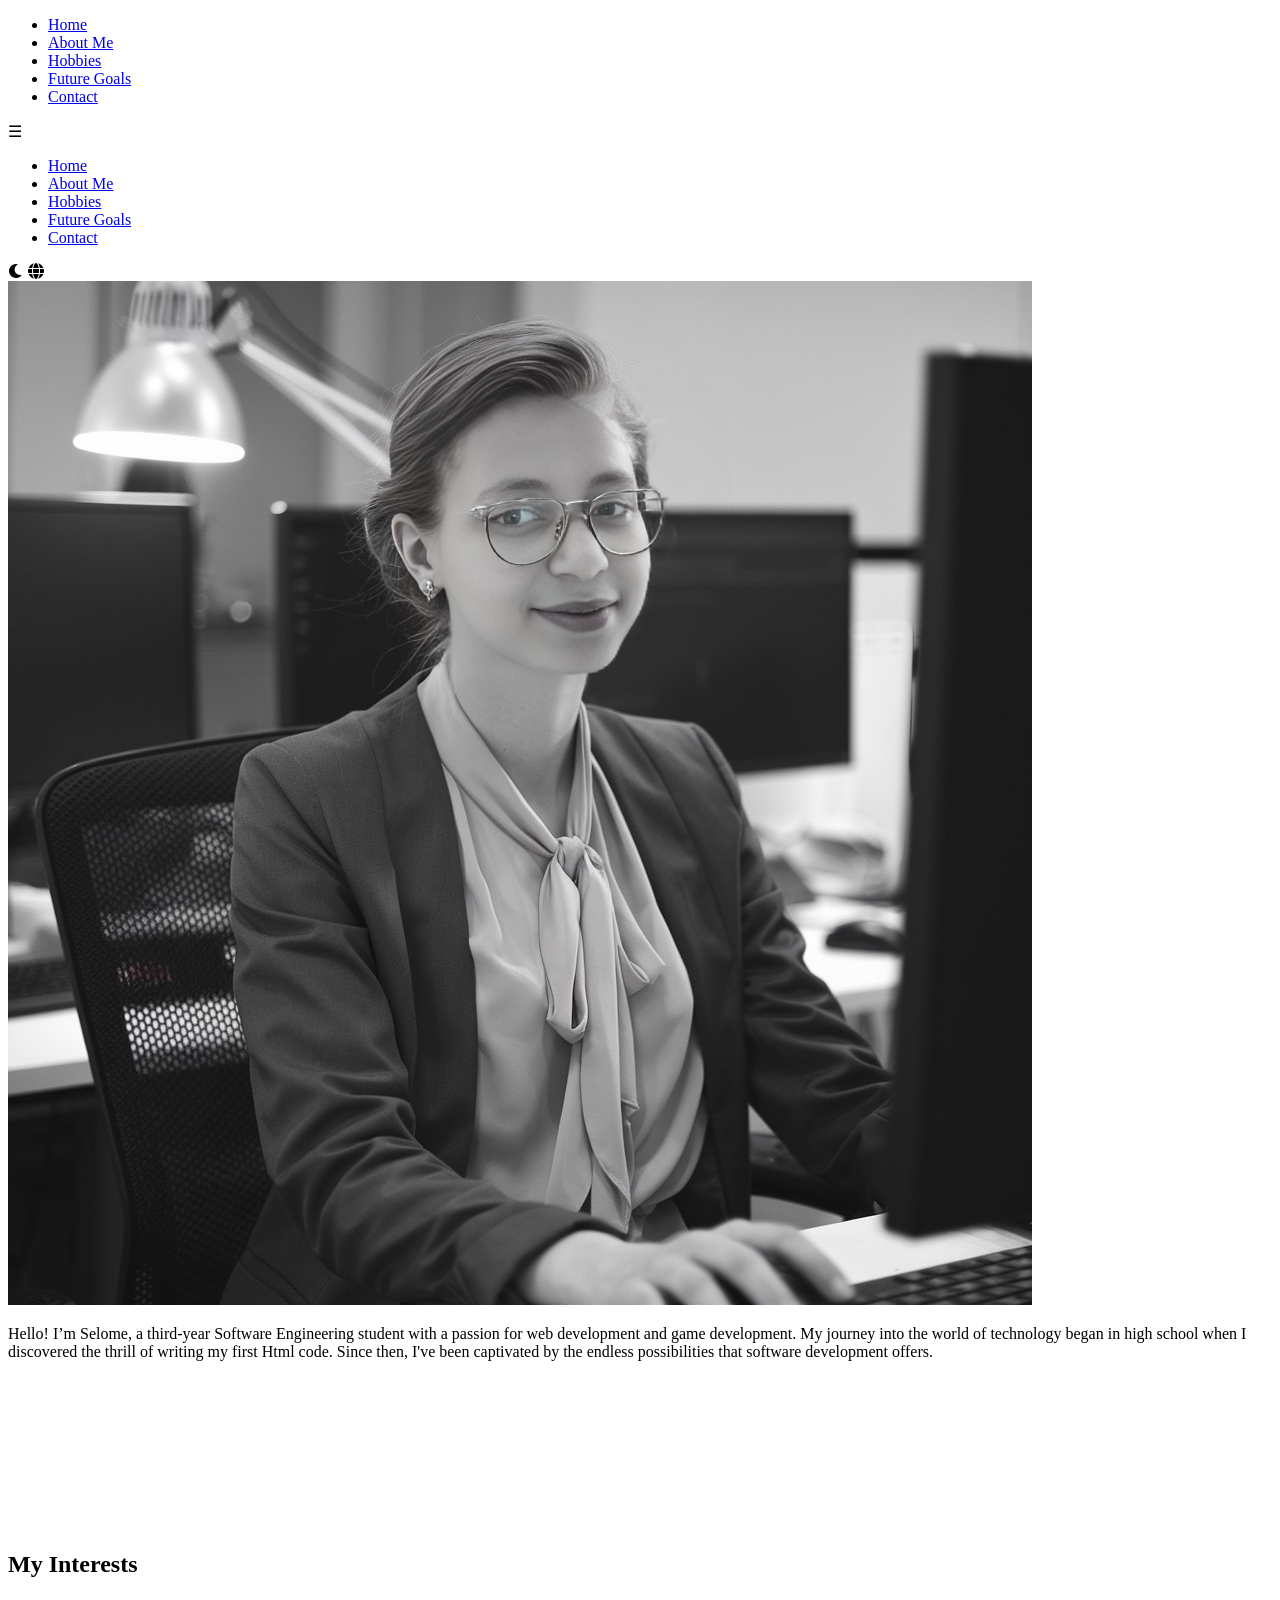
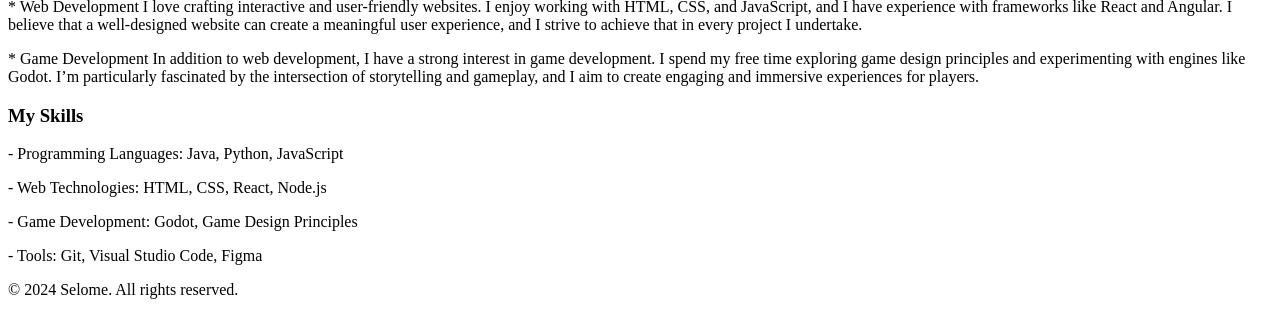
==== src/about.html @ 5b9274b6 "adding folder and files  to style each page" ====
<!DOCTYPE html>
<html lang="en">
<head>
  <meta charset="UTF-8">
  <link href="https://cdnjs.cloudflare.com/ajax/libs/font-awesome/6.0.0-beta3/css/all.min.css" rel="stylesheet">
  <meta name="viewport" content="width=device-width, initial-scale=1.0">
  <title>About Me - Portfolio</title>
</head>
<body>
    <header>
        <nav>
          <ul>
            <li>
                <a href="home.html">Home</a></li>
            <li> 
                <a href="about.html">About Me</a></li>
            <li>
                
                <a href="hobbies.html">Hobbies</a></li>
            <li>
                
                <a href="futuregoals.html"></i>Future Goals</a>
            </li>
            <li>
                <a href="contact.html"></i>Contact</a></li>
          </ul>
          <div class="hamburger-icon">
            <div class="menu">☰</div>
            <div class="hidden-menu">
                <ul>
                    <li>
                        <a href="home.html">Home</a></li>
                    <li> 
                        <a href="about.html">About Me</a></li>
                    <li>
                        
                        <a href="hobbies.html">Hobbies</a></li>
                    <li>
                        
                        <a href="futuregoals.html">Future Goals</a>
                    </li>
                    <li>
                        <a href="contact.html">Contact</a></li>
                  </ul>
            </div>
    
          </div>
          
          <div class="header-icons">
            <span>
                <i class="fas fa-moon"></i>
            </span>
            <span>
                <i class="fas fa-globe"></i>
            </span>
          </div>
        </nav>
      </header>
  <main>  
    
    <div class=" image-container"></div> 
            <img src="./image/about1.jpg" alt="about 1" >  
             
            <p>Hello! I’m Selome, a third-year Software Engineering student with a passion for web development and game development. My journey into the world of technology began in high school when I discovered the thrill of writing my first Html code. Since then, I've been captivated by the endless possibilities that software development offers.</p>
            <video src="./image/about2.mp4"></video>
            <h2>My Interests</h2>
            <p>

                * Web Development
                I love crafting interactive and user-friendly websites. I enjoy working with HTML, CSS, and JavaScript, and I have experience with frameworks like React and Angular. I believe that a well-designed website can create a meaningful user experience, and I strive to achieve that in every project I undertake.</p>
                
               <P> * Game Development
                In addition to web development, I have a strong interest in game development. I spend my free time exploring game design principles and experimenting with engines like Godot. I’m particularly fascinated by the intersection of storytelling and gameplay, and I aim to create engaging and immersive experiences for players.</p>
                <h3> My Skills</h3>
                <p>
                    - Programming Languages: Java, Python, JavaScript</p>
                    <P>- Web Technologies: HTML, CSS, React, Node.js</P>
                    <P>- Game Development: Godot, Game Design Principles</P>
                    <P>- Tools: Git, Visual Studio Code, Figma
                    </p>

  </main>
  <footer>
    <p>&copy; 2024 Selome. All rights reserved.</p>
  </footer>
</body>
</html>
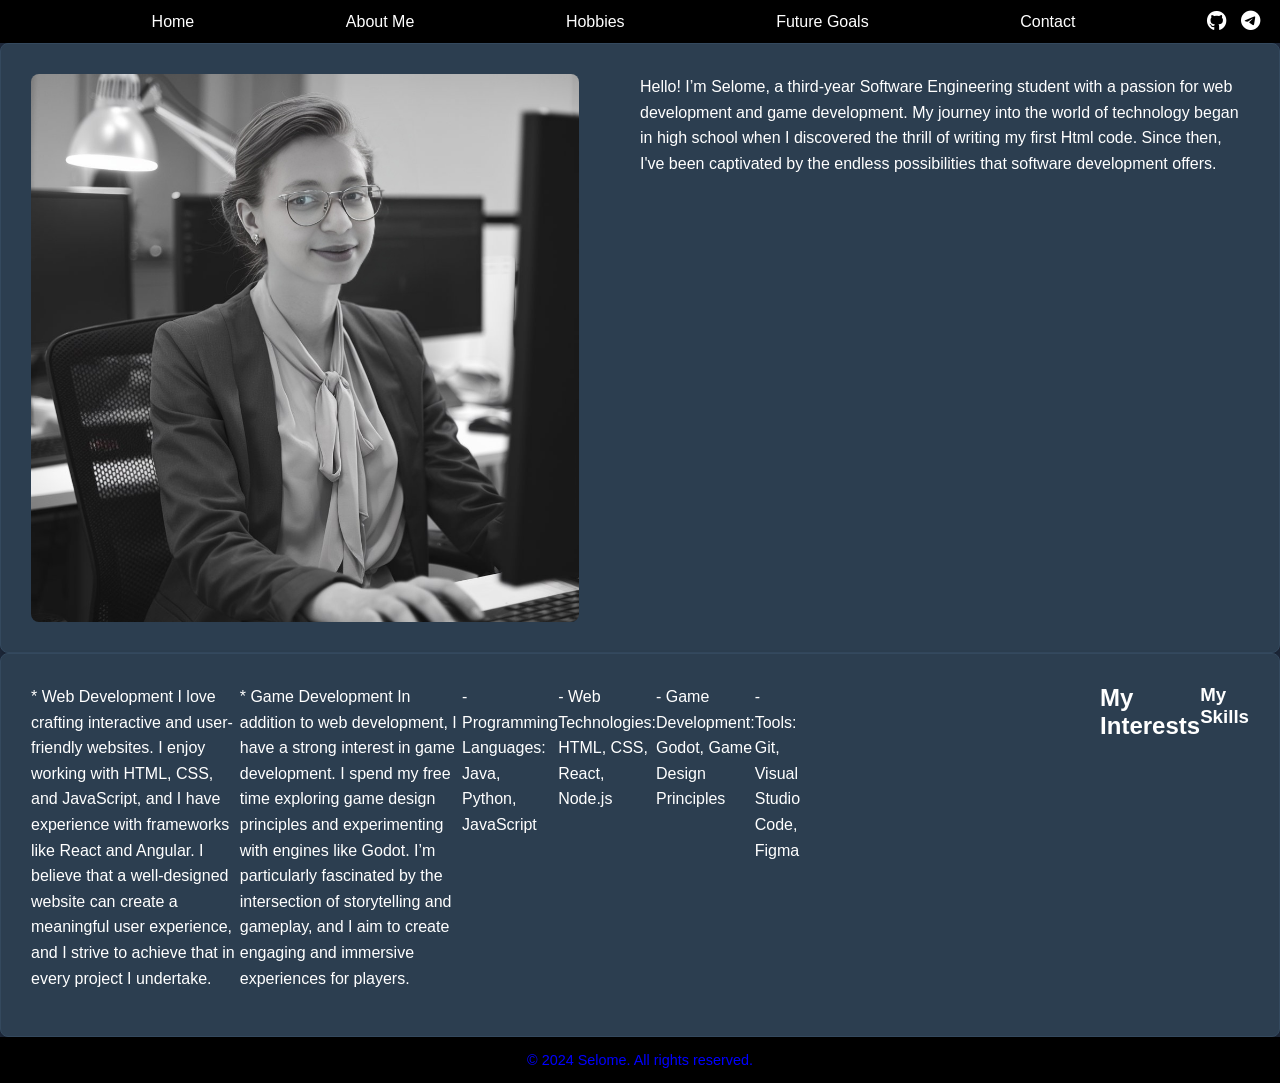
==== commit 8b6c9f63: "adding css and js to the final branch" ====
--- a/src/about.html
+++ b/src/about.html
@@ -2,6 +2,9 @@
 <html lang="en">
 <head>
   <meta charset="UTF-8">
+  <meta name="viewport" content="width=device-width, initial-scale=1.0">
+  <link rel="stylesheet" href="../src/styles/about.css">
+  <link rel="stylesheet" href="../src/js/about.js">
   <link href="https://cdnjs.cloudflare.com/ajax/libs/font-awesome/6.0.0-beta3/css/all.min.css" rel="stylesheet">
   <meta name="viewport" content="width=device-width, initial-scale=1.0">
   <title>About Me - Portfolio</title>
@@ -10,58 +13,46 @@
     <header>
         <nav>
           <ul>
-            <li>
-                <a href="home.html">Home</a></li>
-            <li> 
-                <a href="about.html">About Me</a></li>
-            <li>
-                
-                <a href="hobbies.html">Hobbies</a></li>
-            <li>
-                
-                <a href="futuregoals.html"></i>Future Goals</a>
-            </li>
-            <li>
-                <a href="contact.html"></i>Contact</a></li>
+            <li><a href="home.html">Home</a></li>
+            <li><a href="about.html">About Me</a></li>
+            <li><a href="hobbies.html">Hobbies</a></li>
+            <li><a href="futuregoals.html">Future Goals</a></li>
+            <li><a href="contact.html">Contact</a></li>
           </ul>
           <div class="hamburger-icon">
             <div class="menu">☰</div>
             <div class="hidden-menu">
-                <ul>
-                    <li>
-                        <a href="home.html">Home</a></li>
-                    <li> 
-                        <a href="about.html">About Me</a></li>
-                    <li>
-                        
-                        <a href="hobbies.html">Hobbies</a></li>
-                    <li>
-                        
-                        <a href="futuregoals.html">Future Goals</a>
-                    </li>
-                    <li>
-                        <a href="contact.html">Contact</a></li>
-                  </ul>
+              <ul>
+                <li><a href="home.html">Home</a></li>
+                <li><a href="about.html">About Me</a></li>
+                <li><a href="hobbies.html">Hobbies</a></li>
+                <li><a href="futuregoals.html">Future Goals</a></li>
+                <li><a href="contact.html">Contact</a></li>
+              </ul>
             </div>
-    
           </div>
-          
           <div class="header-icons">
             <span>
-                <i class="fas fa-moon"></i>
+              <a href="https://github.com/salom1221" target="_blank" rel="noopener noreferrer">
+                <i class="fab fa-github"></i>
+              </a>
             </span>
             <span>
-                <i class="fas fa-globe"></i>
+              <a href="https://t.me/Newusername12345678" target="_blank" rel="noopener noreferrer">
+                <i class="fab fa-telegram"></i>
+              </a>
             </span>
           </div>
         </nav>
       </header>
   <main>  
     
-    <div class=" image-container"></div> 
+    <div class=" frame">
             <img src="./image/about1.jpg" alt="about 1" >  
              
             <p>Hello! I’m Selome, a third-year Software Engineering student with a passion for web development and game development. My journey into the world of technology began in high school when I discovered the thrill of writing my first Html code. Since then, I've been captivated by the endless possibilities that software development offers.</p>
+        </div> 
+    <div class="frame">
             <video src="./image/about2.mp4"></video>
             <h2>My Interests</h2>
             <p>
@@ -78,6 +69,7 @@
                     <P>- Game Development: Godot, Game Design Principles</P>
                     <P>- Tools: Git, Visual Studio Code, Figma
                     </p>
+    </div>
 
   </main>
   <footer>
--- a/src/styles/about.css
+++ b/src/styles/about.css
@@ -0,0 +1,241 @@
+/* General Reset */
+* {
+  margin: 0;
+  padding: 0;
+  box-sizing: border-box;
+}
+
+body {
+  font-family: Arial, sans-serif;
+  background-color: #1e293b;
+  color: #ffffff;
+}
+
+header {
+  background-color: #000;
+  color: #fff;
+  padding: 10px 20px;
+}
+
+nav {
+  display: flex;
+  align-items: center;
+  justify-content: space-between;
+}
+
+/* Navigation links */
+nav ul {
+  list-style: none;
+  display: flex;
+  gap: 20px;
+}
+
+nav ul li a {
+  text-decoration: none;
+  color: white;
+  font-size: 16px;
+}
+
+nav ul li a:hover {
+  text-decoration: underline;
+}
+
+/* Header icons */
+.header-icons {
+  display: flex;
+  gap: 15px;
+}
+
+.header-icons span a {
+  color: white;
+  font-size: 20px;
+}
+
+/* Hamburger icon */
+.hamburger-icon {
+  display: none;
+  cursor: pointer;
+}
+
+.hamburger-icon .menu {
+  font-size: 24px;
+  color: white;
+}
+
+.hidden-menu {
+  display: none;
+  position: absolute;
+  top: 100%;
+  right: 20px;
+  background-color: #444;
+  border-radius: 4px;
+  overflow: hidden;
+}
+
+.hidden-menu ul {
+  list-style: none;
+  padding: 10px;
+}
+
+.hidden-menu ul li {
+  margin: 10px 0;
+}
+
+.hidden-menu ul li a {
+  color: white;
+  text-decoration: none;
+}
+
+.hidden-menu ul li a:hover {
+  text-decoration: underline;
+}
+
+
+.frame {
+  background: #2c3e50; /* Slightly lighter blue for contrast */
+  border: 1px solid #34495e; /* Subtle border for separation */
+  border-radius: 8px;
+  padding: 20px;
+  box-shadow: 0 2px 5px rgba(0, 0, 0, 0.2);
+  flex: 1 1 100%; /* Default to full width */
+  max-width: 100%;
+  color: #fff; /* White text for dark background */
+  display: flex;
+  flex-direction: column;
+  align-items: center;
+}
+
+.frame img {
+  max-width: 100%;
+  height: auto;
+  border-radius: 8px;
+  margin-bottom: 20px;
+}
+
+.frame video {
+  width: 100%;
+  max-width: 400px; /* Limit the size of the video */
+  height: auto;
+  border-radius: 8px;
+  margin-bottom: 20px;
+}
+.frame h2, .frame h3 {
+  color: #fff; /* Light gray for headings */
+  margin-bottom: 10px;
+  text-align: center;
+}
+
+
+/* Text Styling */
+.frame p {
+  color: #fff;
+  line-height: 1.6;
+  margin-bottom: 15px;
+  text-align: center;
+}
+
+
+footer{
+  background-color: #000;
+  color: blue;
+  padding: 20px 10px;
+  text-align: center;
+  font-size: 1rem;
+}
+
+footer p {
+  margin: 0; /* Remove default margin */
+}
+
+
+
+
+
+/* Responsiveness */
+@media (max-width: 768px) { /* Mobile portrait and tablet portrait */
+  nav {
+    flex-direction: row;
+    justify-content: space-between;
+  }
+
+  nav ul {
+    display: none; /* Hide navigation links */
+  }
+
+  .hamburger-icon {
+    display: block; /* Show hamburger icon */
+  }
+
+  .header-icons {
+    order: 1;
+    display: flex;
+    justify-content: flex-start; /* Align icons to the left */
+    gap: 10px;
+  }
+  main {
+    flex-direction: column; /* Stack frames vertically */
+}
+
+ .frame {
+  flex-direction: column;
+  padding: 20px;
+}
+.frame img, .frame video {
+  margin-bottom: 20px;
+}
+ 
+
+}
+.frame p {
+  
+  text-align: left;
+}
+.frame:nth-child(2) p {
+  order: -1; /* Move paragraph above video */
+}
+footer {
+  font-size: 0.9rem; /* Adjust font size for smaller screens */
+  padding: 15px 5px; /* Reduce padding for smaller screens */
+
+}
+
+@media (min-width: 769px) { /* Tablet landscape, mobile landscape, and desktop */
+  nav ul {
+    display: flex; /* Display navigation links */
+  }
+
+  .hamburger-icon {
+    display: none; /* Hide hamburger icon */
+  }
+
+  .header-icons {
+    order: 2;
+    display: flex;
+    justify-content: flex-end; /* Align icons to the right */
+    gap: 15px;
+  }
+
+  nav ul {
+    flex: 1;
+    justify-content: space-evenly; /* Evenly space navigation links */
+  }
+  main {
+    flex-direction: row; /* Display frames horizontally */
+    justify-content: space-between; /* Add space between frames */
+}
+
+.frame {
+  flex-direction: row;
+  justify-content: space-between;
+  align-items: flex-start;
+  padding: 30px;
+}
+.frame img, .frame video {
+  max-width: 45%;
+  margin: 0;
+}
+.frame p, .frame h2, .frame h3 {
+  text-align: left;
+  max-width: 50%;
+}
+}
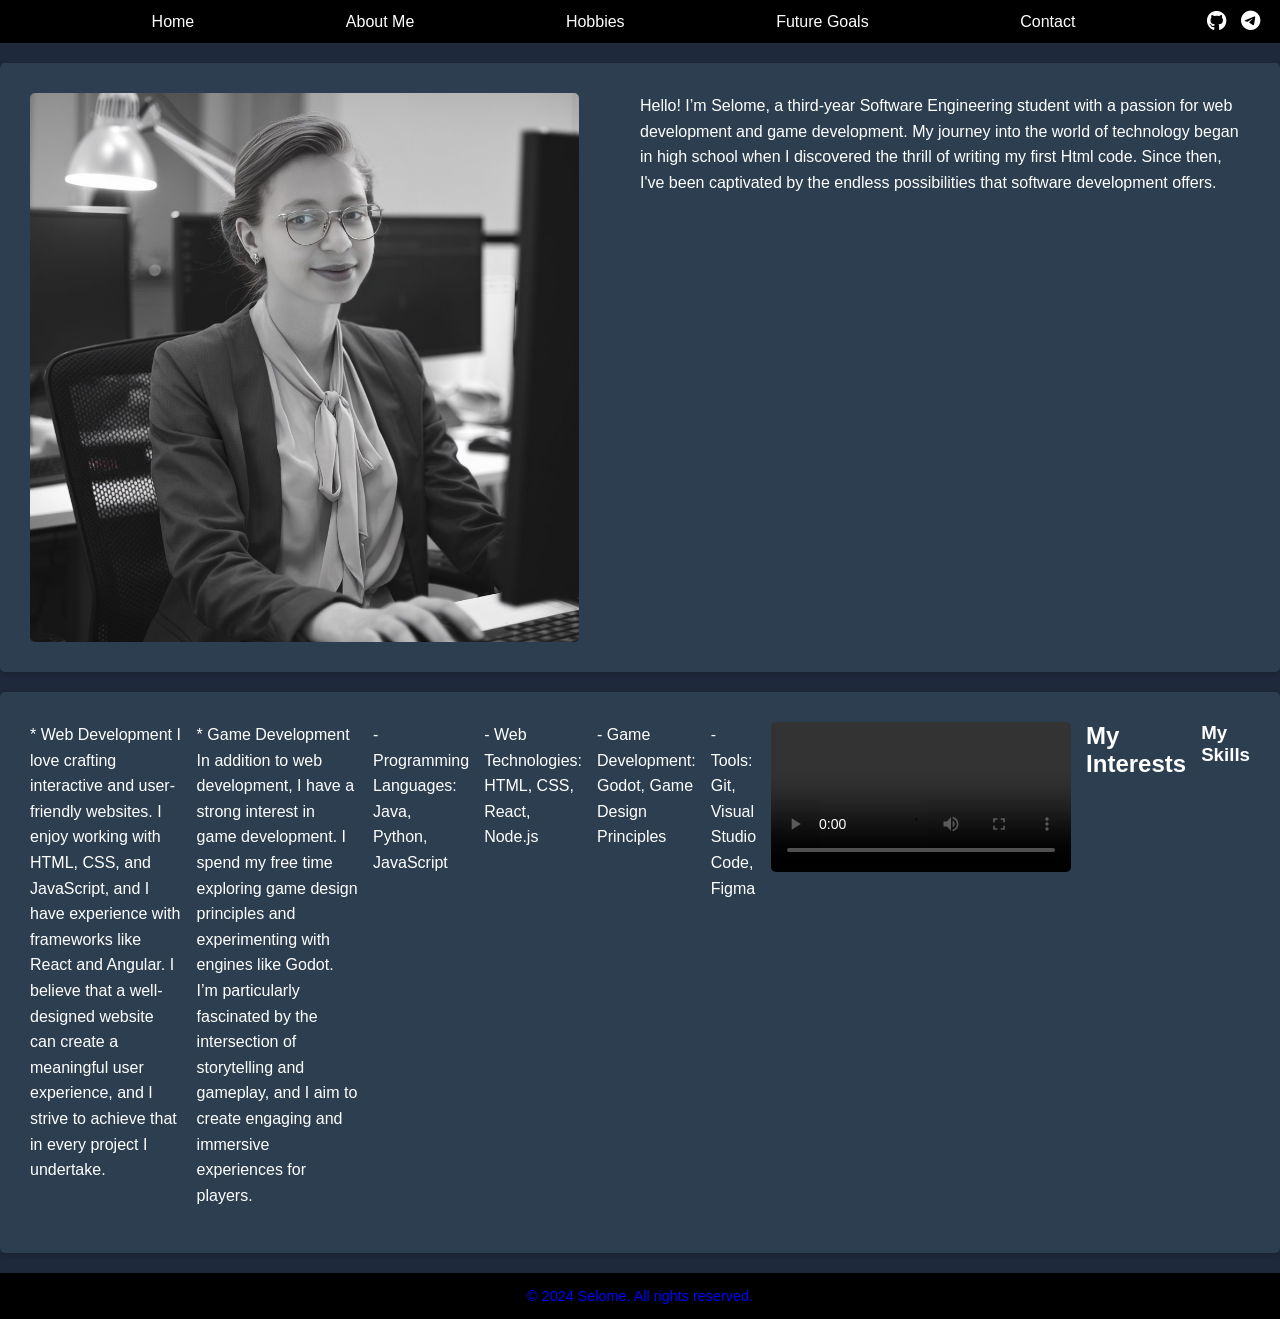
==== commit ab50047e: "changing home.html to index.html" ====
--- a/src/about.html
+++ b/src/about.html
@@ -13,7 +13,7 @@
     <header>
         <nav>
           <ul>
-            <li><a href="home.html">Home</a></li>
+            <li><a href="../index.html">Home</a></li>
             <li><a href="about.html">About Me</a></li>
             <li><a href="hobbies.html">Hobbies</a></li>
             <li><a href="futuregoals.html">Future Goals</a></li>
@@ -23,7 +23,7 @@
             <div class="menu">☰</div>
             <div class="hidden-menu">
               <ul>
-                <li><a href="home.html">Home</a></li>
+                <li><a href="../index.html">Home</a></li>
                 <li><a href="about.html">About Me</a></li>
                 <li><a href="hobbies.html">Hobbies</a></li>
                 <li><a href="futuregoals.html">Future Goals</a></li>
@@ -53,7 +53,9 @@
             <p>Hello! I’m Selome, a third-year Software Engineering student with a passion for web development and game development. My journey into the world of technology began in high school when I discovered the thrill of writing my first Html code. Since then, I've been captivated by the endless possibilities that software development offers.</p>
         </div> 
     <div class="frame">
-            <video src="./image/about2.mp4"></video>
+      <video src="./image/about2.mp4" controls width="600" height="340">
+        Your browser does not support the video tag.
+    </video>
             <h2>My Interests</h2>
             <p>
 
@@ -75,5 +77,6 @@
   <footer>
     <p>&copy; 2024 Selome. All rights reserved.</p>
   </footer>
+  <script src="./js/about.js"></script>
 </body>
 </html>
--- a/src/styles/about.css
+++ b/src/styles/about.css
@@ -34,16 +34,19 @@
   text-decoration: none;
   color: white;
   font-size: 16px;
+  transition: color 0.3s, text-decoration 0.3s; 
 }
 
 nav ul li a:hover {
   text-decoration: underline;
+  color:aqua;
 }
 
 /* Header icons */
 .header-icons {
   display: flex;
   gap: 15px;
+  order: 1;
 }
 
 .header-icons span a {
@@ -55,6 +58,7 @@
 .hamburger-icon {
   display: none;
   cursor: pointer;
+  order: 2;
 }
 
 .hamburger-icon .menu {
@@ -89,26 +93,32 @@
 .hidden-menu ul li a:hover {
   text-decoration: underline;
 }
-
+main {
+  display: flex;
+  flex-wrap: wrap;
+  justify-content: center;
+  gap: 20px; 
+  margin: 20px 0;
+}
 
 .frame {
   background: #2c3e50; /* Slightly lighter blue for contrast */
-  border: 1px solid #34495e; /* Subtle border for separation */
-  border-radius: 8px;
+  border-radius: 5px;
   padding: 20px;
   box-shadow: 0 2px 5px rgba(0, 0, 0, 0.2);
-  flex: 1 1 100%; /* Default to full width */
-  max-width: 100%;
+  flex: 1 1 45%; /* Default to full width */
+  max-width: 600%;
   color: #fff; /* White text for dark background */
   display: flex;
   flex-direction: column;
   align-items: center;
+  gap: 15px;
 }
 
 .frame img {
   max-width: 100%;
   height: auto;
-  border-radius: 8px;
+  border-radius: 5px;
   margin-bottom: 20px;
 }
 
@@ -116,11 +126,11 @@
   width: 100%;
   max-width: 400px; /* Limit the size of the video */
   height: auto;
-  border-radius: 8px;
+  border-radius: 5px;
   margin-bottom: 20px;
 }
 .frame h2, .frame h3 {
-  color: #fff; /* Light gray for headings */
+  color: #fff; 
   margin-bottom: 10px;
   text-align: center;
 }
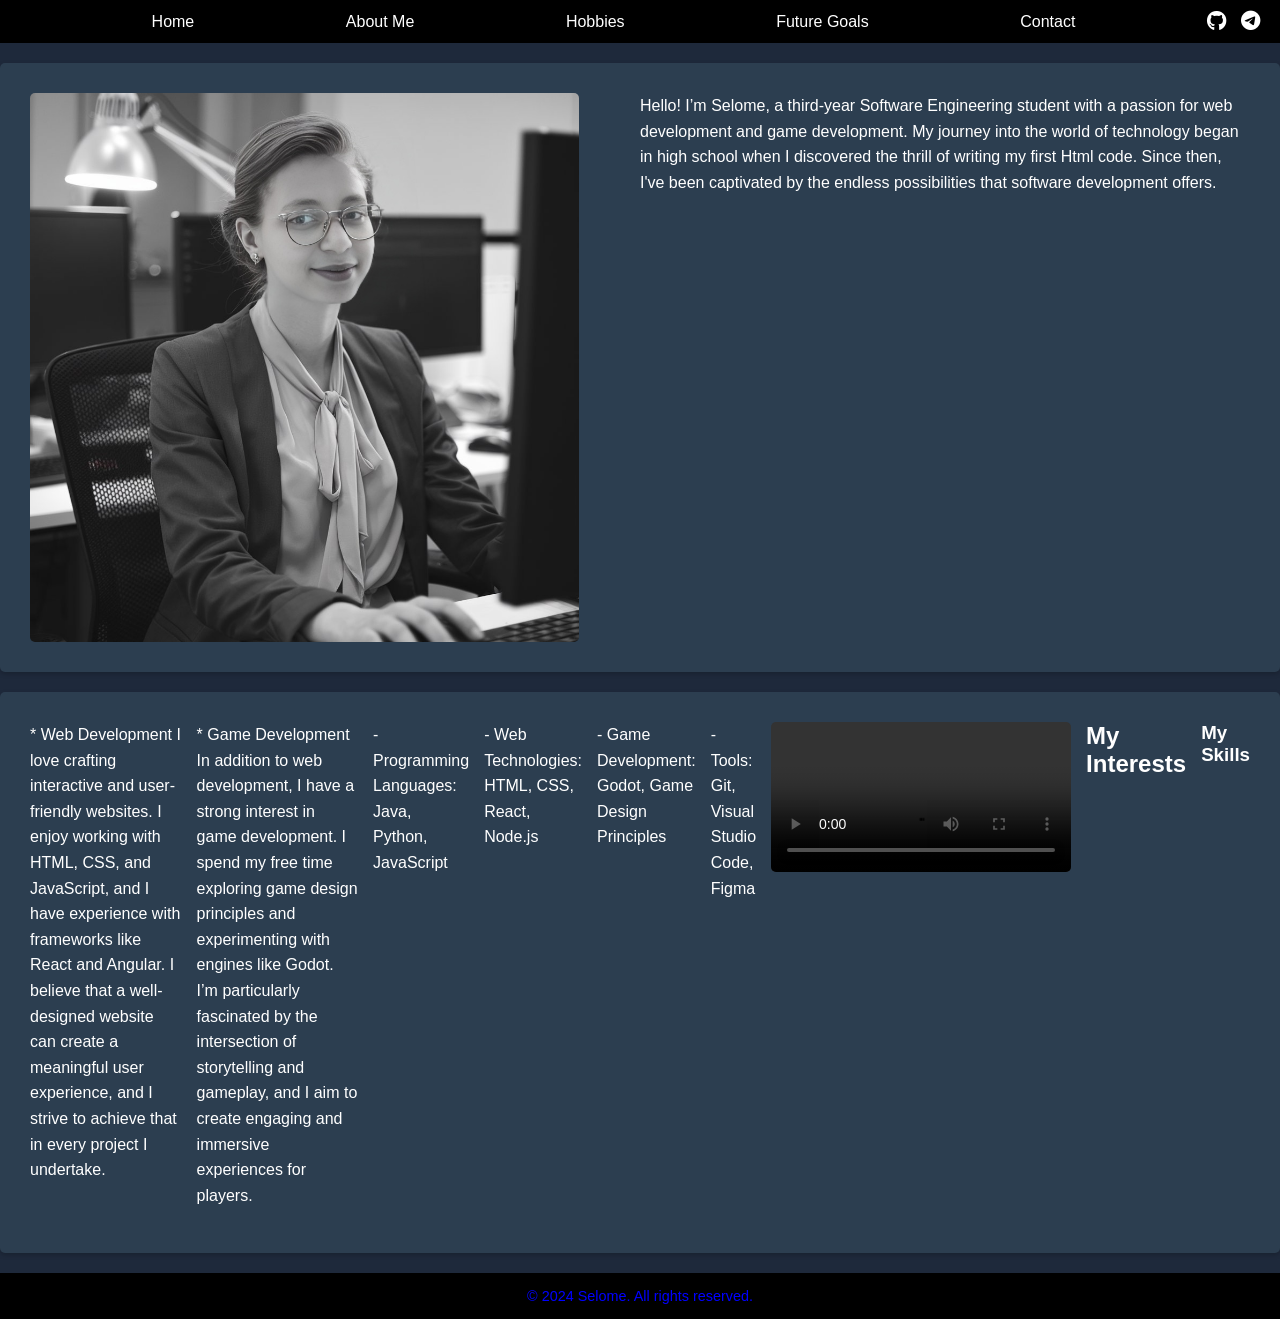
==== commit e6f5c435: "updating js" ====
--- a/src/about.html
+++ b/src/about.html
@@ -20,7 +20,9 @@
             <li><a href="contact.html">Contact</a></li>
           </ul>
           <div class="hamburger-icon">
-            <div class="menu">☰</div>
+            <span>
+              <i class="fa fa-bars" id="hamburger"></i>
+            </span>
             <div class="hidden-menu">
               <ul>
                 <li><a href="../index.html">Home</a></li>
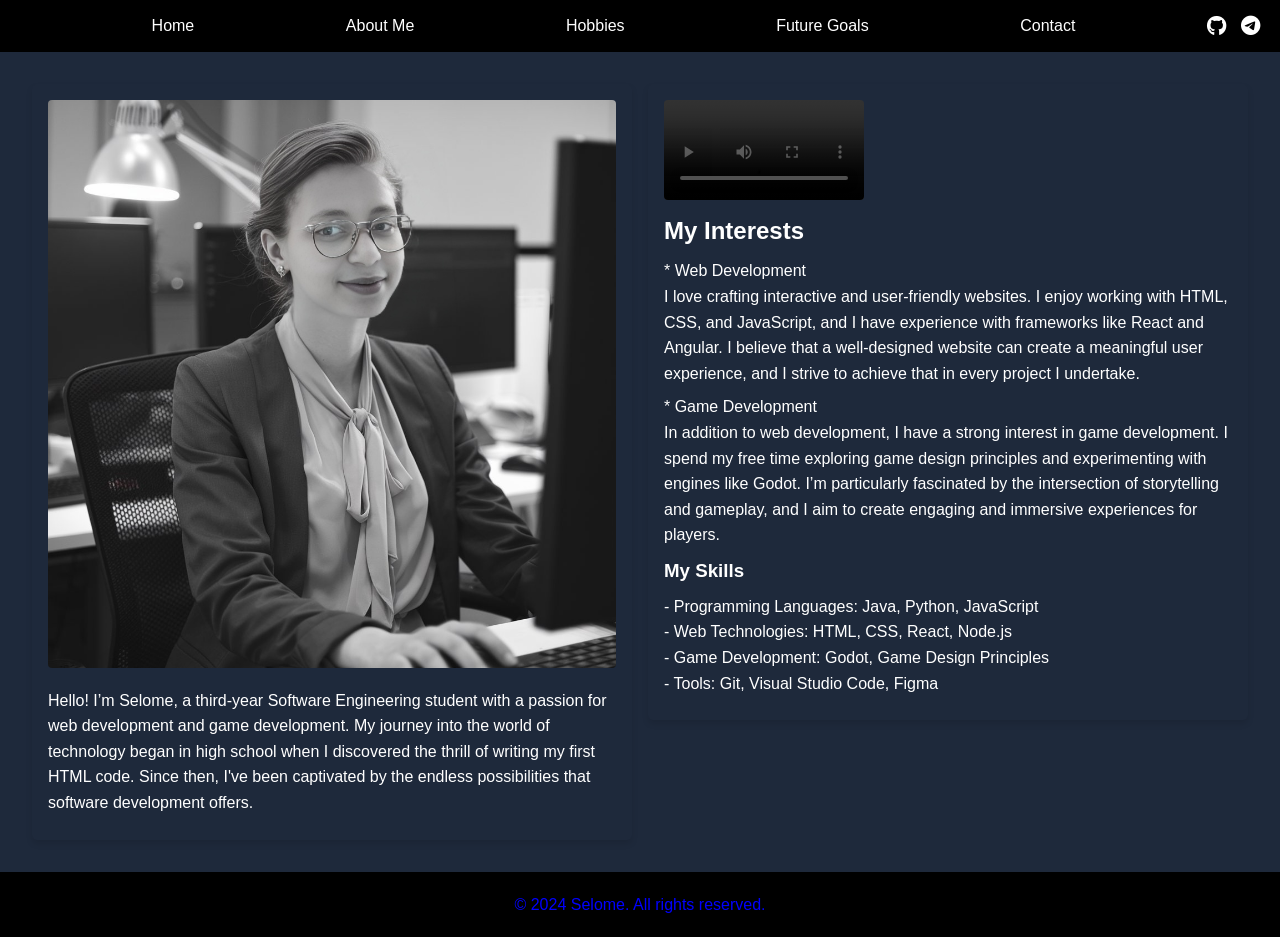
==== commit 37a01a5e: "updating js path" ====
--- a/src/about.html
+++ b/src/about.html
@@ -4,35 +4,38 @@
   <meta charset="UTF-8">
   <meta name="viewport" content="width=device-width, initial-scale=1.0">
   <link rel="stylesheet" href="../src/styles/about.css">
-  <link rel="stylesheet" href="../src/js/about.js">
   <link href="https://cdnjs.cloudflare.com/ajax/libs/font-awesome/6.0.0-beta3/css/all.min.css" rel="stylesheet">
-  <meta name="viewport" content="width=device-width, initial-scale=1.0">
   <title>About Me - Portfolio</title>
 </head>
 <body>
     <header>
         <nav>
-          <ul>
+          <ul class="desktop-menu">
             <li><a href="../index.html">Home</a></li>
             <li><a href="about.html">About Me</a></li>
             <li><a href="hobbies.html">Hobbies</a></li>
             <li><a href="futuregoals.html">Future Goals</a></li>
             <li><a href="contact.html">Contact</a></li>
           </ul>
-          <div class="hamburger-icon">
-            <span>
-              <i class="fa fa-bars" id="hamburger"></i>
-            </span>
-            <div class="hidden-menu">
-              <ul>
-                <li><a href="../index.html">Home</a></li>
-                <li><a href="about.html">About Me</a></li>
-                <li><a href="hobbies.html">Hobbies</a></li>
-                <li><a href="futuregoals.html">Future Goals</a></li>
-                <li><a href="contact.html">Contact</a></li>
-              </ul>
-            </div>
-          </div>
+
+
+         <div class="hamburger-icon">
+        <span>
+          <i class="fa fa-bars" id="hamburger"></i>
+        </span>
+        </div>
+        <div class="hidden-menu">
+        <a href="/index.html">Home</a>
+        <a href="about.html">About Me</a>
+        <a href="./hobbies.html">Hobbies</a>
+        <a href="./futuregoals.html">Future Goals</a>
+        <a href="./contact.html">Contact</a>
+        </div>
+
+
+
+
+
           <div class="header-icons">
             <span>
               <a href="https://github.com/salom1221" target="_blank" rel="noopener noreferrer">
@@ -47,38 +50,38 @@
           </div>
         </nav>
       </header>
-  <main>  
-    
-    <div class=" frame">
-            <img src="./image/about1.jpg" alt="about 1" >  
-             
-            <p>Hello! I’m Selome, a third-year Software Engineering student with a passion for web development and game development. My journey into the world of technology began in high school when I discovered the thrill of writing my first Html code. Since then, I've been captivated by the endless possibilities that software development offers.</p>
-        </div> 
+  <main> 
+    <div class="container">
     <div class="frame">
-      <video src="./image/about2.mp4" controls width="600" height="340">
+        <div><img src="./image/about1.jpg" alt="about 1" > </div> 
+        <p>Hello! I’m Selome, a third-year Software Engineering student with a passion for web development and game development. My journey into the world of technology began in high school when I discovered the thrill of writing my first HTML code. Since then, I've been captivated by the endless possibilities that software development offers.</p>
+    </div> 
+    <div class="frame">
+      <video src="./image/about2.mp4" controls width="200" height="200">
         Your browser does not support the video tag.
-    </video>
-            <h2>My Interests</h2>
-            <p>
-
-                * Web Development
-                I love crafting interactive and user-friendly websites. I enjoy working with HTML, CSS, and JavaScript, and I have experience with frameworks like React and Angular. I believe that a well-designed website can create a meaningful user experience, and I strive to achieve that in every project I undertake.</p>
-                
-               <P> * Game Development
-                In addition to web development, I have a strong interest in game development. I spend my free time exploring game design principles and experimenting with engines like Godot. I’m particularly fascinated by the intersection of storytelling and gameplay, and I aim to create engaging and immersive experiences for players.</p>
-                <h3> My Skills</h3>
-                <p>
-                    - Programming Languages: Java, Python, JavaScript</p>
-                    <P>- Web Technologies: HTML, CSS, React, Node.js</P>
-                    <P>- Game Development: Godot, Game Design Principles</P>
-                    <P>- Tools: Git, Visual Studio Code, Figma
-                    </p>
+      </video>
+      <h2>My Interests</h2>
+      <p>
+          * Web Development<br>
+          I love crafting interactive and user-friendly websites. I enjoy working with HTML, CSS, and JavaScript, and I have experience with frameworks like React and Angular. I believe that a well-designed website can create a meaningful user experience, and I strive to achieve that in every project I undertake.
+      </p>
+      <p> 
+          * Game Development<br>
+          In addition to web development, I have a strong interest in game development. I spend my free time exploring game design principles and experimenting with engines like Godot. I’m particularly fascinated by the intersection of storytelling and gameplay, and I aim to create engaging and immersive experiences for players.
+      </p>
+      <h3> My Skills</h3>
+      <p>
+          - Programming Languages: Java, Python, JavaScript<br>
+          - Web Technologies: HTML, CSS, React, Node.js<br>
+          - Game Development: Godot, Game Design Principles<br>
+          - Tools: Git, Visual Studio Code, Figma
+      </p>
     </div>
-
+  </div> 
   </main>
   <footer>
-    <p>&copy; 2024 Selome. All rights reserved.</p>
+    <p>© 2024 Selome. All rights reserved.</p>
   </footer>
-  <script src="./js/about.js"></script>
+  <script src="../src/script.js"></script>
 </body>
 </html>
--- a/src/styles/about.css
+++ b/src/styles/about.css
@@ -1,4 +1,3 @@
-/* General Reset */
 * {
   margin: 0;
   padding: 0;
@@ -7,6 +6,9 @@
 
 body {
   font-family: Arial, sans-serif;
+  line-height: 1.6;
+  margin: 0;
+  padding: 0;
   background-color: #1e293b;
   color: #ffffff;
 }
@@ -38,8 +40,8 @@
 }
 
 nav ul li a:hover {
+  color:aqua;
   text-decoration: underline;
-  color:aqua;
 }
 
 /* Header icons */
@@ -56,9 +58,9 @@
 
 /* Hamburger icon */
 .hamburger-icon {
-  display: none;
   cursor: pointer;
   order: 2;
+ 
 }
 
 .hamburger-icon .menu {
@@ -67,83 +69,65 @@
 }
 
 .hidden-menu {
-  display: none;
+  display: none; 
   position: absolute;
-  top: 100%;
-  right: 20px;
-  background-color: #444;
+  top: 60px; 
+  right: 10px;
+  background-color: #000;
+  color: white;
   border-radius: 4px;
   overflow: hidden;
-}
-
-.hidden-menu ul {
-  list-style: none;
+  z-index: 10;
   padding: 10px;
 }
 
-.hidden-menu ul li {
-  margin: 10px 0;
-}
-
-.hidden-menu ul li a {
-  color: white;
+.hidden-menu a {
+  display: block;
   text-decoration: none;
-}
-
-.hidden-menu ul li a:hover {
-  text-decoration: underline;
-}
-main {
+  color: white;
+  padding: 8px 10px;
+}
+
+.hidden-menu a:hover {
+  background-color: aqua;
+  color: black;
+}
+
+.hidden-menu.active {
+  display: block;
+}
+.container {
   display: flex;
   flex-wrap: wrap;
-  justify-content: center;
-  gap: 20px; 
-  margin: 20px 0;
-}
-
+  gap: 16px; /* Space between frames */
+  margin: 16px;
+  padding: 16px;
+}
 .frame {
-  background: #2c3e50; /* Slightly lighter blue for contrast */
+  flex: 1 1 45%; 
+  display: flex;
+  flex-direction: column;
+  background-color: #1e293b;
   border-radius: 5px;
-  padding: 20px;
-  box-shadow: 0 2px 5px rgba(0, 0, 0, 0.2);
-  flex: 1 1 45%; /* Default to full width */
-  max-width: 600%;
-  color: #fff; /* White text for dark background */
-  display: flex;
-  flex-direction: column;
-  align-items: center;
-  gap: 15px;
-}
-
-.frame img {
+  overflow: hidden;
+  padding: 16px;
+  box-shadow: 0 4px 6px rgba(0, 0, 0, 0.1);
+}
+.frame img, .frame video {
   max-width: 100%;
   height: auto;
-  border-radius: 5px;
-  margin-bottom: 20px;
-}
-
-.frame video {
-  width: 100%;
-  max-width: 400px; /* Limit the size of the video */
-  height: auto;
-  border-radius: 5px;
-  margin-bottom: 20px;
+  border-radius: 4px;
+  margin-bottom: 12px;
 }
 .frame h2, .frame h3 {
-  color: #fff; 
-  margin-bottom: 10px;
-  text-align: center;
-}
-
-
-/* Text Styling */
+  margin-bottom: 8px;
+  color: #fff;
+}
 .frame p {
-  color: #fff;
+  margin-bottom: 8px;
   line-height: 1.6;
-  margin-bottom: 15px;
-  text-align: center;
-}
-
+  color: #fff;
+}
 
 footer{
   background-color: #000;
@@ -154,11 +138,8 @@
 }
 
 footer p {
-  margin: 0; /* Remove default margin */
-}
-
-
-
+  margin: 0;
+}
 
 
 /* Responsiveness */
@@ -169,83 +150,115 @@
   }
 
   nav ul {
-    display: none; /* Hide navigation links */
+    display: none; 
   }
 
   .hamburger-icon {
-    display: block; /* Show hamburger icon */
-  }
+    display: block; 
+  }
+.hidden-menu.active {
+    display: block; 
+  }
+
 
   .header-icons {
     order: 1;
     display: flex;
-    justify-content: flex-start; /* Align icons to the left */
+    justify-content: flex-start; 
     gap: 10px;
   }
-  main {
-    flex-direction: column; /* Stack frames vertically */
-}
-
- .frame {
+  .container {
+    flex-direction: column !important; 
+    gap: 24px;
+    
+}
+
+.frame {
+  width: 100%;
+  display: flex; 
+  justify-content: center;
+  align-items: stretch;
+  margin: 16px 0;
+}
+.frame:nth-child(1) {
+  flex-direction: row; 
+  align-items: center; 
+  gap: 20px; 
+}
+
+.frame:nth-child(1) img {
+  flex: 0 0 45%;
+  max-height: 300%; 
+  width: 100%; 
+  object-fit: cover;
+  border-radius: 5px;
+}
+
+.frame:nth-child(1) p {
+  flex: 1;
+  margin: 0; 
+  padding: 0;
+  line-height: 1.6; 
+  color: #fff;
+  text-align: justify;
+  font-size: 0.95rem; 
+}
+.frame:nth-child(2) {
+  display: flex;
   flex-direction: column;
-  padding: 20px;
-}
-.frame img, .frame video {
-  margin-bottom: 20px;
-}
- 
-
-}
-.frame p {
-  
-  text-align: left;
-}
-.frame:nth-child(2) p {
-  order: -1; /* Move paragraph above video */
-}
-footer {
-  font-size: 0.9rem; /* Adjust font size for smaller screens */
-  padding: 15px 5px; /* Reduce padding for smaller screens */
-
-}
-
+}
+.frame:nth-child(2) h2 {
+  order: -2; 
+}
+
+.frame:nth-child(2) p:nth-of-type(1) {
+  order: -1; 
+}
+
+.frame:nth-child(2) h3 {
+  order: 0; 
+}
+.frame:nth-child(2) p:nth-of-type(2) {
+  order: 1;
+}
+
+.frame:nth-child(2) video {
+  order: 2; 
+}
+}
 @media (min-width: 769px) { /* Tablet landscape, mobile landscape, and desktop */
   nav ul {
-    display: flex; /* Display navigation links */
+    display: flex; 
   }
 
   .hamburger-icon {
-    display: none; /* Hide hamburger icon */
+    display: none; 
   }
 
   .header-icons {
     order: 2;
     display: flex;
-    justify-content: flex-end; /* Align icons to the right */
+    justify-content: flex-end; 
     gap: 15px;
   }
 
   nav ul {
     flex: 1;
-    justify-content: space-evenly; /* Evenly space navigation links */
-  }
-  main {
-    flex-direction: row; /* Display frames horizontally */
-    justify-content: space-between; /* Add space between frames */
+    justify-content: space-evenly; 
+  }
+  }
+
+  .container {
+    flex-direction: row; 
+    align-items: flex-start;
 }
 
 .frame {
-  flex-direction: row;
-  justify-content: space-between;
-  align-items: flex-start;
-  padding: 30px;
-}
-.frame img, .frame video {
-  max-width: 45%;
-  margin: 0;
-}
-.frame p, .frame h2, .frame h3 {
-  text-align: left;
-  max-width: 50%;
-}
+    flex: 1 1 45%; 
+}
+
+
+
+.hidden-menu.active {
+  display: block; 
 }
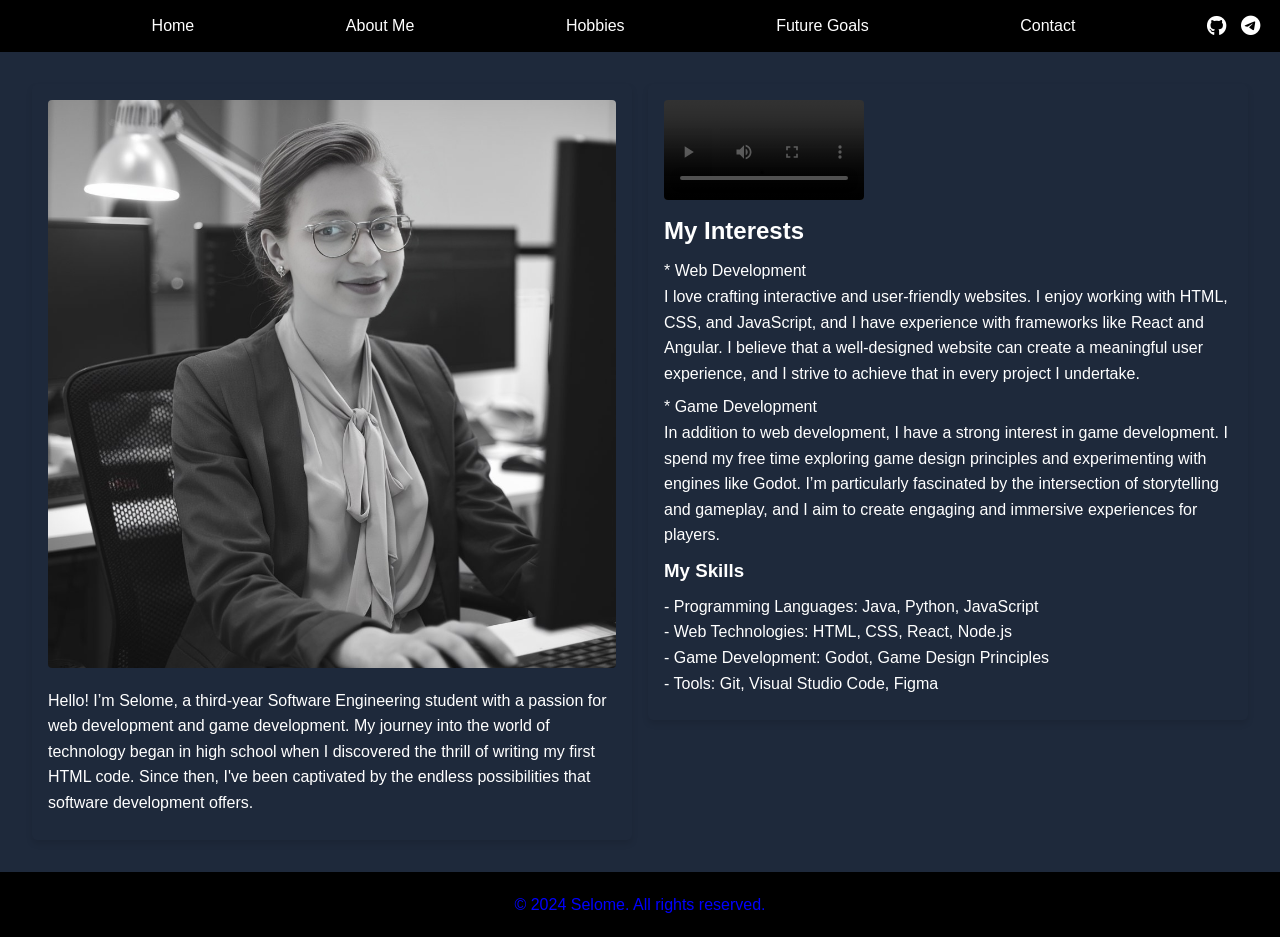
==== commit 7934ad9b: "updating home page path" ====
--- a/src/about.html
+++ b/src/about.html
@@ -25,7 +25,7 @@
         </span>
         </div>
         <div class="hidden-menu">
-        <a href="/index.html">Home</a>
+        <a href="../index.html">Home</a>
         <a href="about.html">About Me</a>
         <a href="./hobbies.html">Hobbies</a>
         <a href="./futuregoals.html">Future Goals</a>
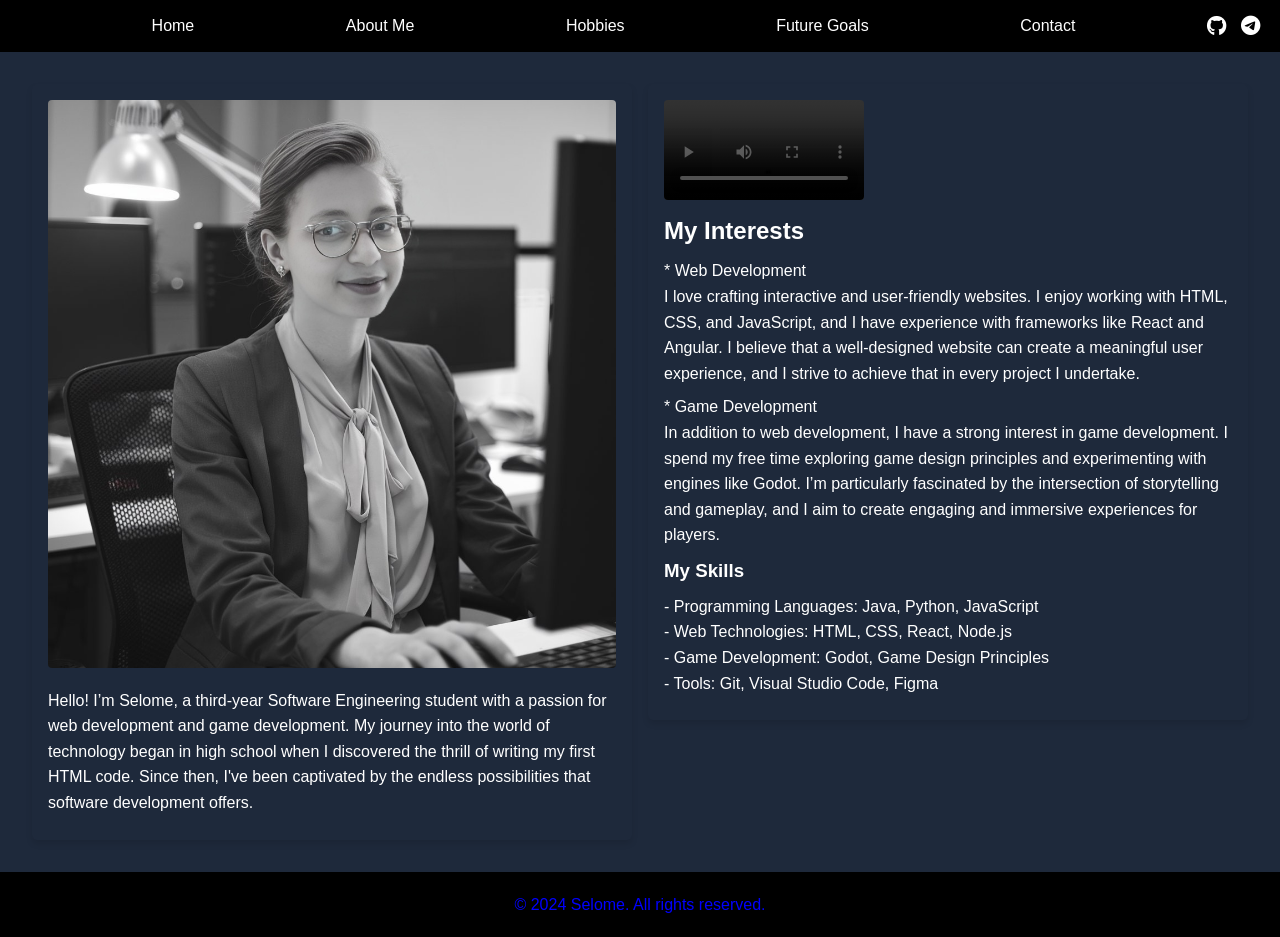
==== commit 08968ecb: "updating home page path" ====
--- a/src/about.html
+++ b/src/about.html
@@ -26,7 +26,7 @@
         </div>
         <div class="hidden-menu">
         <a href="../index.html">Home</a>
-        <a href="about.html">About Me</a>
+        <a href="./about.html">About Me</a>
         <a href="./hobbies.html">Hobbies</a>
         <a href="./futuregoals.html">Future Goals</a>
         <a href="./contact.html">Contact</a>
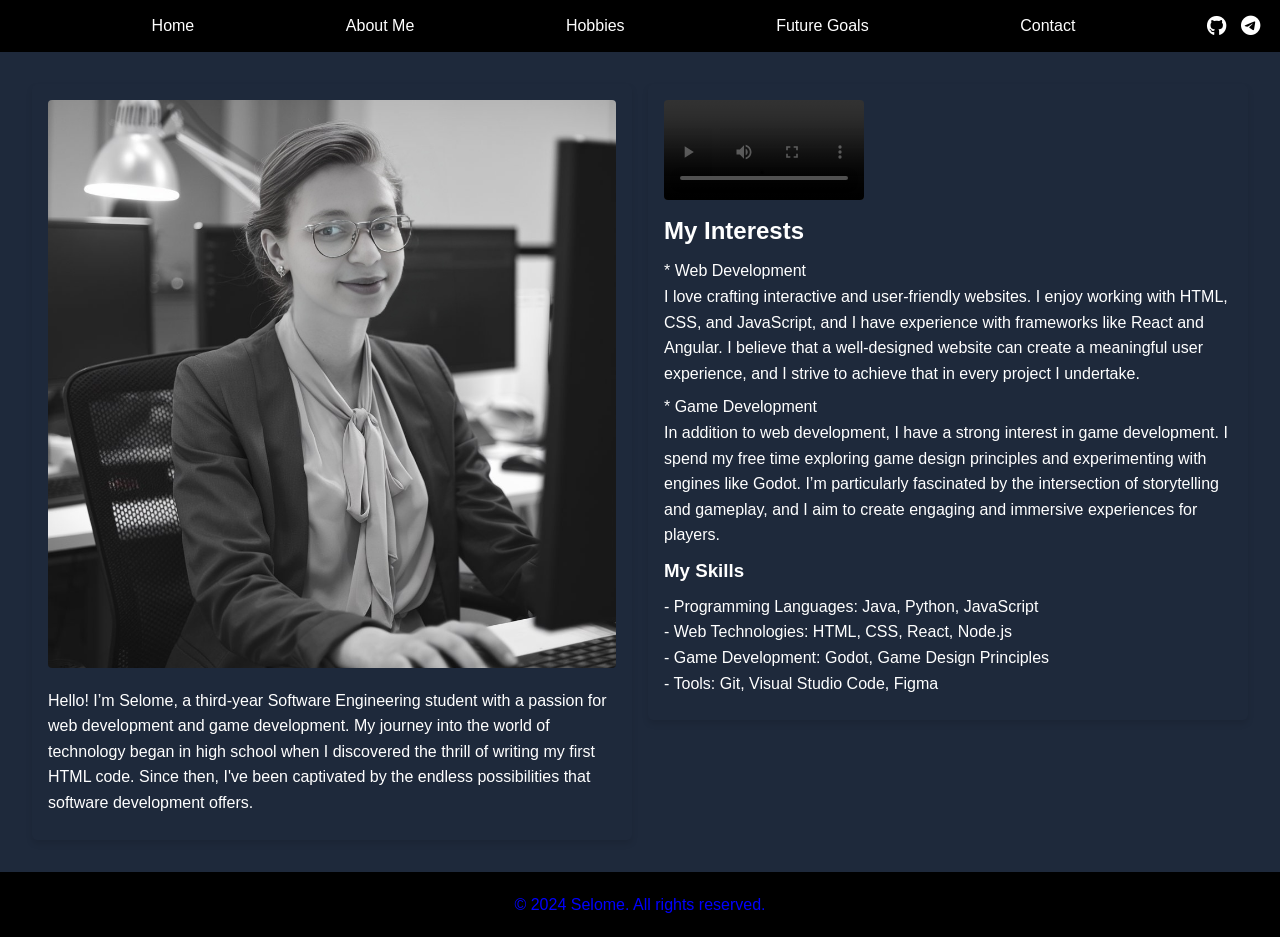
==== commit 631fd235: "updating css" ====
--- a/src/about.html
+++ b/src/about.html
@@ -12,10 +12,10 @@
         <nav>
           <ul class="desktop-menu">
             <li><a href="../index.html">Home</a></li>
-            <li><a href="about.html">About Me</a></li>
-            <li><a href="hobbies.html">Hobbies</a></li>
-            <li><a href="futuregoals.html">Future Goals</a></li>
-            <li><a href="contact.html">Contact</a></li>
+            <li><a href="./about.html">About Me</a></li>
+            <li><a href="./hobbies.html">Hobbies</a></li>
+            <li><a href="./futuregoals.html">Future Goals</a></li>
+            <li><a href="./contact.html">Contact</a></li>
           </ul>
 
 
@@ -53,8 +53,13 @@
   <main> 
     <div class="container">
     <div class="frame">
-        <div><img src="./image/about1.jpg" alt="about 1" > </div> 
-        <p>Hello! I’m Selome, a third-year Software Engineering student with a passion for web development and game development. My journey into the world of technology began in high school when I discovered the thrill of writing my first HTML code. Since then, I've been captivated by the endless possibilities that software development offers.</p>
+        <div class="image-container">
+          <img src="./image/about1.jpg" alt="about 1" > 
+          <p>Hello! I’m Selome, a third-year Software Engineering student with a passion for web development and game development. 
+            My journey into the world of technology began in high school when I discovered the thrill of writing my first HTML code. 
+            Since then, I've been captivated by the endless possibilities that software development offers.</p>
+        </div> 
+        
     </div> 
     <div class="frame">
       <video src="./image/about2.mp4" controls width="200" height="200">
--- a/src/styles/about.css
+++ b/src/styles/about.css
@@ -225,6 +225,13 @@
 .frame:nth-child(2) video {
   order: 2; 
 }
+
+.image-container{
+  display: flex;
+    gap: 2em;
+    flex: 1;
+    width: 100%;
+}
 }
 @media (min-width: 769px) { /* Tablet landscape, mobile landscape, and desktop */
   nav ul {
@@ -253,6 +260,7 @@
     align-items: flex-start;
 }
 
+
 .frame {
     flex: 1 1 45%; 
 }
